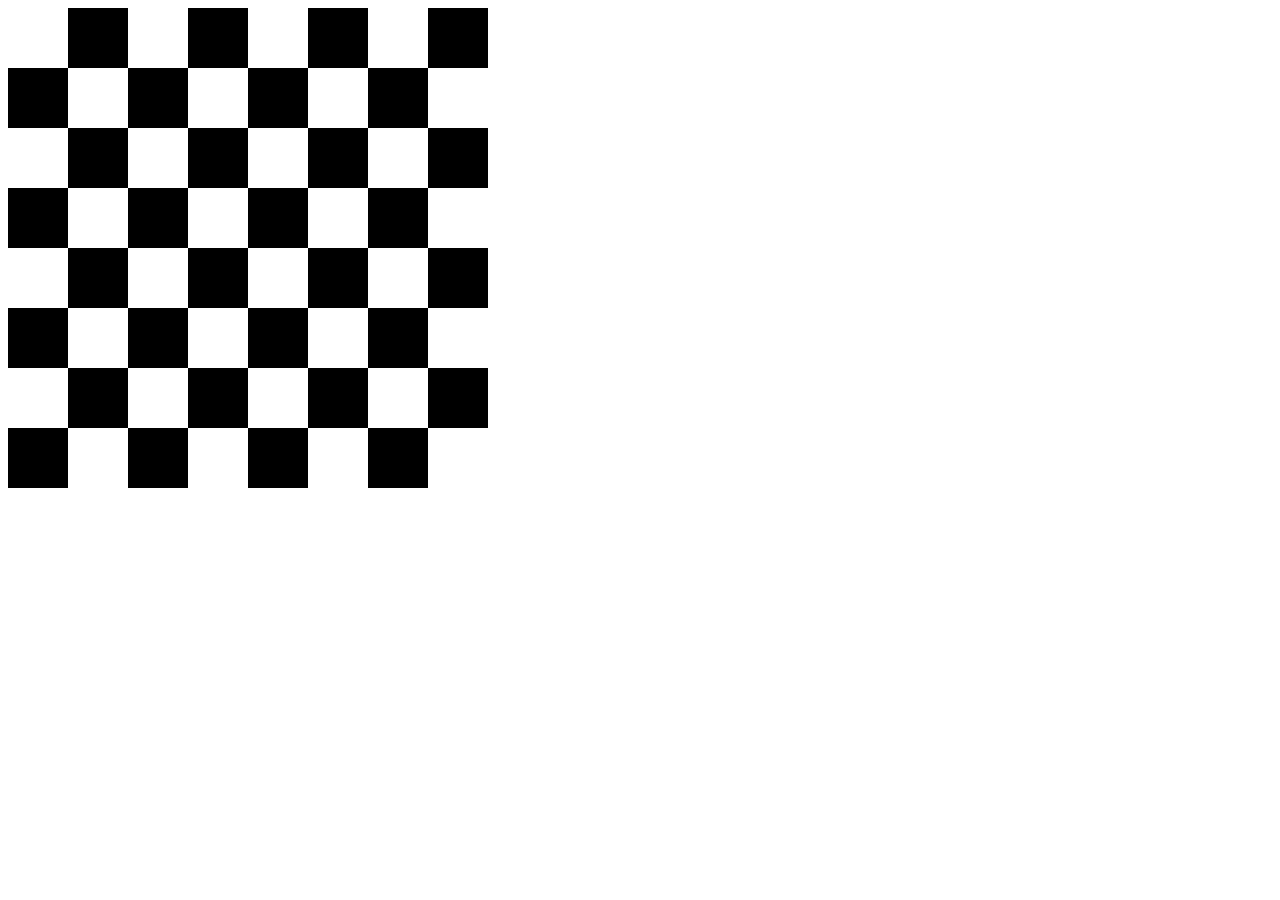
==== index.html @ dfa83b89 "initial phase 1" ====
<!DOCTYPE html>
<html lang="en">
<head>
    <meta charset="UTF-8">
    <link rel="stylesheet" href="style.css">
    <meta name="viewport" content="width=device-width, initial-scale=1.0">
    <title>Ruinchess</title>
</head>
<body>
   <div id="board"></div>
   <script src="script.js"></script>
</body> 
</html>
---- style.css ----
#board {
    display: grid;
    width: 480px;
    height: 480px;
    grid-template-columns: repeat(8, 1fr);
    grid-template-rows: repeat(8, 1fr);
}
.light{
    background-color:white;
}  
.dark{
    background-color:black;
}
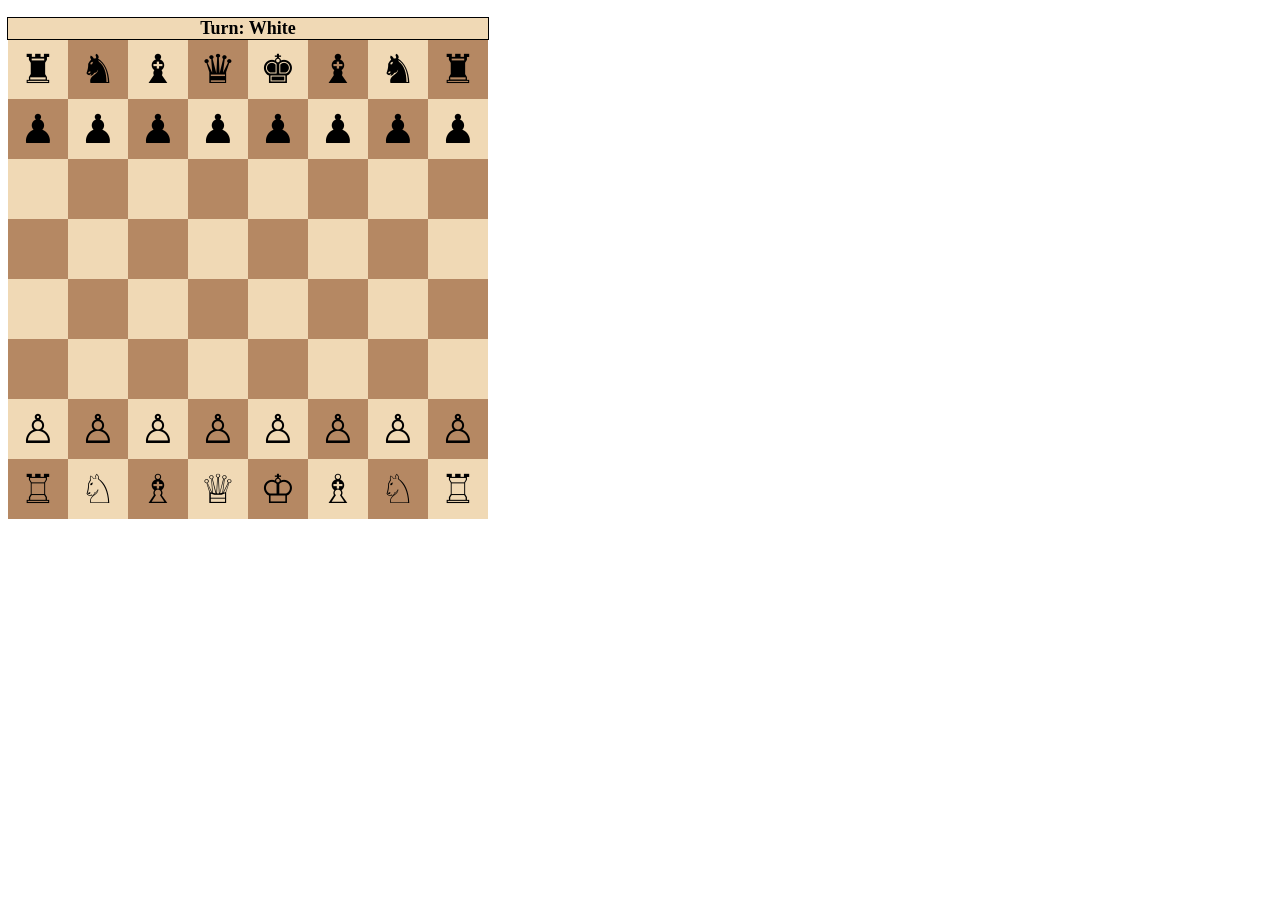
==== commit d88850b4: "TURN EVENT  COMPLETED" ====
--- a/index.html
+++ b/index.html
@@ -7,7 +7,9 @@
     <title>Ruinchess</title>
 </head>
 <body>
+    <div id="status"></div>
    <div id="board"></div>
+   
    <script src="script.js"></script>
 </body> 
 </html>
--- a/style.css
+++ b/style.css
@@ -6,8 +6,30 @@
     grid-template-rows: repeat(8, 1fr);
 }
 .light{
-    background-color:white;
+    background-color:#f0d9b5;
 }  
 .dark{
-    background-color:black;
+    background-color:#b58863;
+}
+.square {
+    width: 60px;
+    height: 60px;
+    font-size: 40px;
+    display: flex;
+    align-items: center;
+    justify-content: center;
+}
+.selected{
+    outline: 3px solid gold; 
+    outline-offset: -3px;
+}
+
+#status {
+    margin-top: 18px;
+    font-size: 18px;
+    font-weight: bold;
+    text-align: center;
+    background-color: #f0d9b5;
+    width: 480px;
+    outline: 1px solid black;
 }
